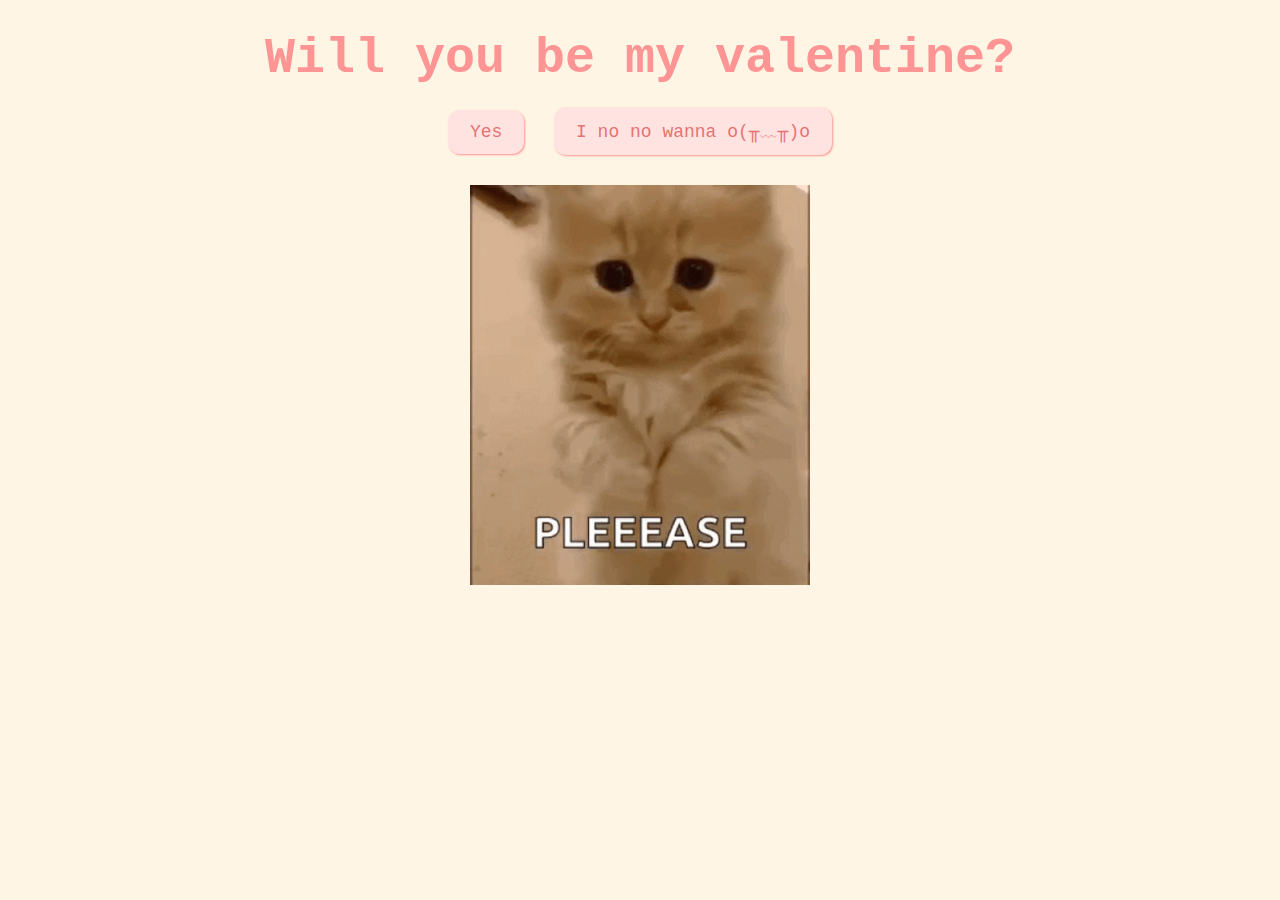
==== index.html @ ccf99797 "Changes_1" ====
<!DOCTYPE html>
<html lang="en">
  <head>
    <meta charset="UTF-8" />
    <meta name="viewport" content="width=device-width, initial-scale=1.0" />
    <title>Be My Valentine</title>
    <link rel="stylesheet" href="css/valentine.css" />
  </head>
  <body>
    <div id="valentineQuestion"><b>Will you be my valentine?</b></div>
    <button class="answerButton" onclick="location.href='thankyou.html'">
      Yes
    </button>
    <button class="answerButton" id="noButton">I no no wanna o(╥﹏╥)o</button>
    <br />
    <img src="cat.gif" alt="cat asking question" class="responsive" />

    <script>
      document
        .getElementById("noButton")
        .addEventListener("click", function () {
          var yesButton = document.querySelector(
            'button[onclick*="thankyou.html"]'
          );
          var currentFontSize = parseInt(
            window.getComputedStyle(yesButton).fontSize
          );
          yesButton.style.fontSize = currentFontSize + 10 + "px"; // Increase font size by 5px
        });
    </script>
  </body>
</html>
---- css/valentine.css ----
body {
  text-align: center;
  margin-top: 30px;
  font-family: "Courier";
  background-color: #fff5e4;
  color: #ff9494;
}

img {
  height: 400px;
  width: auto;
  padding: 10px;
}

#valentineQuestion {
  font-size: 50px;
  margin-bottom: 10px;
}
.answerButton {
  padding: 10px 20px;
  font-size: 18px;
  cursor: pointer;
  margin: 10px;
  font-family: "courier";
  margin-bottom: 20px;
  background-color: #ffe3e1;
  color: #e67373;
  border-radius: 12px;
  border: 2px solid #ffe3e1;
  box-shadow: 1px 1px 2px #ff9494;
  transition: 0.3s;
}

.answerButton:hover {
  background-color: #ff9494;
  color: #ffe3e1;
  border: 2px solid #ff9494;
  box-shadow: 1px 1px 2px #ffe3e1;
}
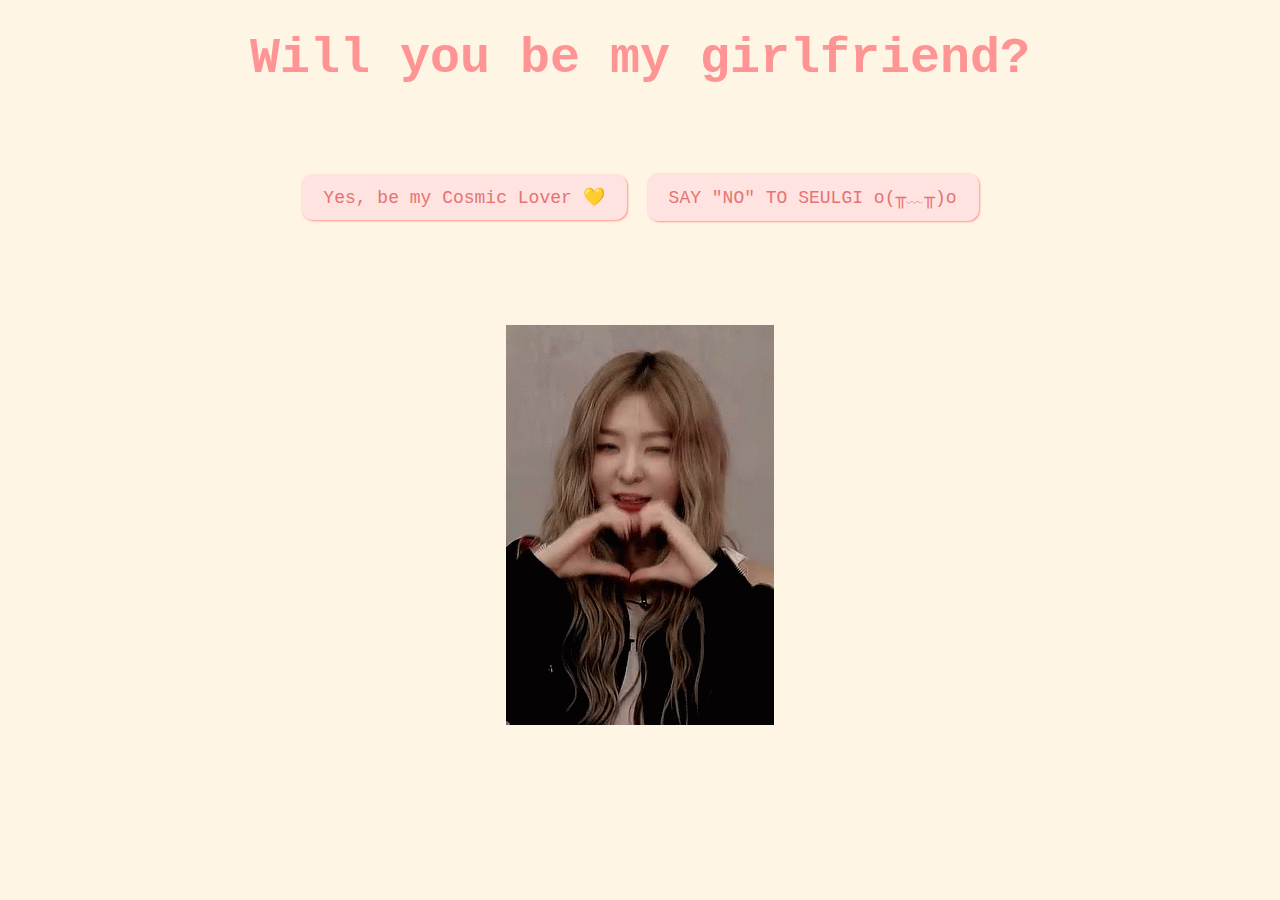
==== commit c45feb0c: "Jan 5 - 3 AM progress" ====
--- a/index.html
+++ b/index.html
@@ -1,32 +1,76 @@
 <!DOCTYPE html>
 <html lang="en">
-  <head>
+<head>
     <meta charset="UTF-8" />
     <meta name="viewport" content="width=device-width, initial-scale=1.0" />
     <title>Be My Valentine</title>
     <link rel="stylesheet" href="css/valentine.css" />
-  </head>
-  <body>
-    <div id="valentineQuestion"><b>Will you be my valentine?</b></div>
-    <button class="answerButton" onclick="location.href='thankyou.html'">
-      Yes
-    </button>
-    <button class="answerButton" id="noButton">I no no wanna o(╥﹏╥)o</button>
+    <style>
+        .container {
+            display: flex;
+            justify-content: center;
+            align-items: center;
+            position: relative; /* Ensure positioning context for absolute positioning */
+            height: 200px; /* Set a fixed height to limit the movement area of the buttons */
+        }
+
+        .answerButton {
+            margin: 10px;
+            position: relative; /* Ensure buttons are positioned relative to the container */
+        }
+    </style>
+</head>
+<body>
+    <div id="valentineQuestion"><b>Will you be my girlfriend?</b></div>
+    <div class="container">
+        <button class="answerButton" id="yesButton" onclick="location.href='thankyou.html'">
+            Yes, be my Cosmic Lover 💛
+        </button>
+        <button class="answerButton" id="noButton">SAY "NO" TO SEULGI o(╥﹏╥)o</button>
+    </div>
     <br />
-    <img src="cat.gif" alt="cat asking question" class="responsive" />
+    <img src="seulgi.gif" alt="cat asking question" class="responsive" />
 
     <script>
-      document
-        .getElementById("noButton")
-        .addEventListener("click", function () {
-          var yesButton = document.querySelector(
-            'button[onclick*="thankyou.html"]'
-          );
-          var currentFontSize = parseInt(
-            window.getComputedStyle(yesButton).fontSize
-          );
-          yesButton.style.fontSize = currentFontSize + 10 + "px"; // Increase font size by 5px
+        var noButtonTexts = [
+            "YOU MONSTER!!! I CAN'T BELIEVE YOU SAID NO D:",
+            "HOW COULD YOU?!",
+            "ARE YOU SURE? REALLY?",
+            "WHY WOULD YOU DO THIS? :(",
+            "SHE'S JUST A BABY",
+            "PLEASE, RECONSIDER...",
+            "I just said please :/",
+            "You're having a fun time clicking the button, huh?",
+            "PLS STOP HARRASSING THE BUTTON",
+            "POLICE! POLICE! POLICE",
+            "The button is tired... just say yes PLEASE T_T"
+        ];
+        var noButtonClickCount = 0;
+
+        document.getElementById("noButton").addEventListener("click", function () {
+            var noButton = document.getElementById("noButton");
+
+            // Change the text of the "No" button
+            noButton.textContent = noButtonTexts[noButtonClickCount];
+            
+            if (noButtonClickCount < noButtonTexts.length - 1) {
+                noButtonClickCount++;
+                
+                // Generate random positions within the container
+                var container = document.querySelector('.container');
+                var containerRect = container.getBoundingClientRect();
+                var maxX = containerRect.width - noButton.offsetWidth;
+                var maxY = containerRect.height - noButton.offsetHeight;
+
+                var randomX = Math.floor(Math.random() * maxX);
+                var randomY = Math.floor(Math.random() * maxY);
+
+                // Set new position
+                noButton.style.position = 'absolute';
+                noButton.style.left = randomX + 'px';
+                noButton.style.top = randomY + 'px';
+            }
         });
     </script>
-  </body>
+</body>
 </html>
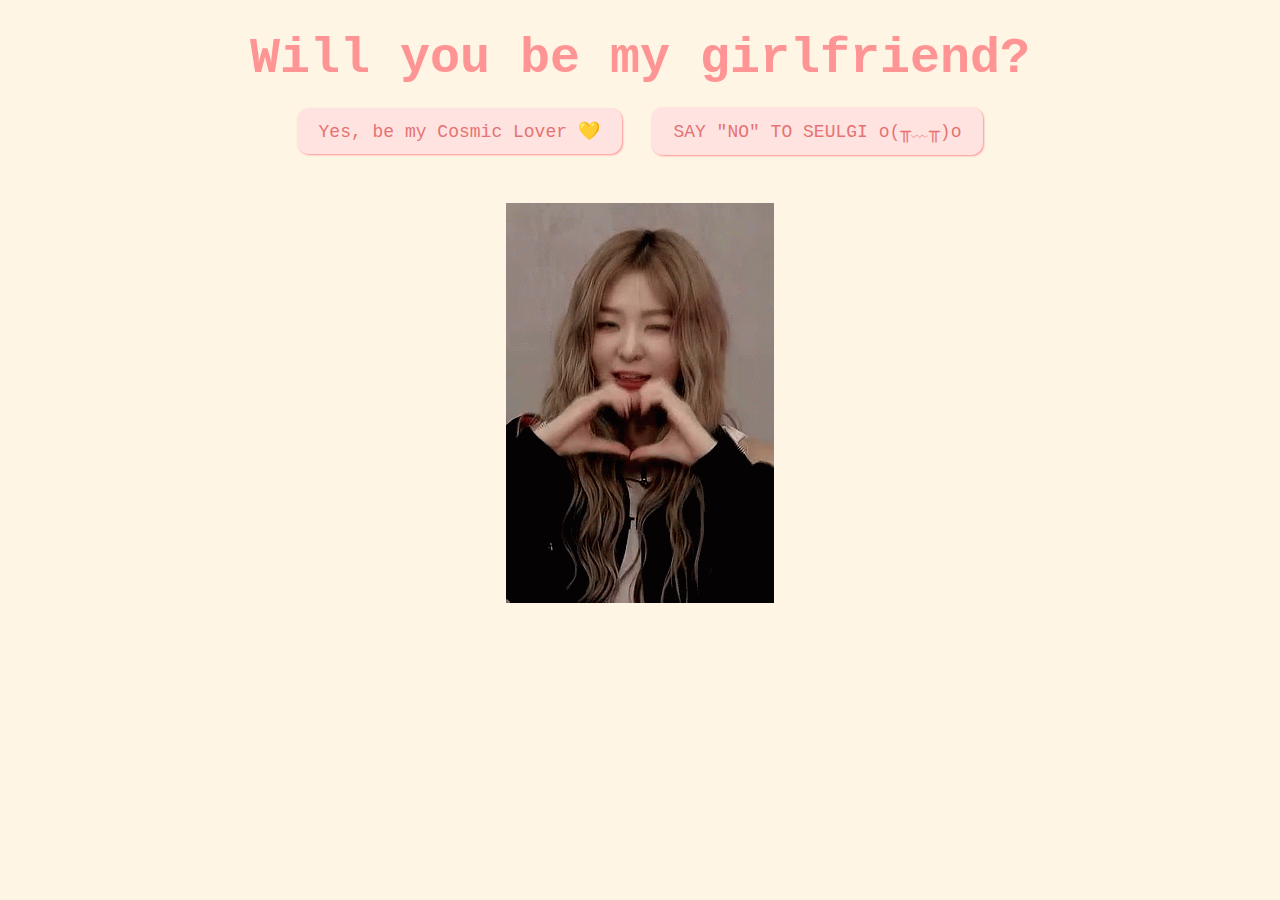
==== commit 14a37f20: "Aug 6 - 3 AM changes" ====
--- a/index.html
+++ b/index.html
@@ -1,24 +1,10 @@
 <!DOCTYPE html>
 <html lang="en">
 <head>
-    <meta charset="UTF-8" />
-    <meta name="viewport" content="width=device-width, initial-scale=1.0" />
-    <title>Be My Valentine</title>
-    <link rel="stylesheet" href="css/valentine.css" />
-    <style>
-        .container {
-            display: flex;
-            justify-content: center;
-            align-items: center;
-            position: relative; /* Ensure positioning context for absolute positioning */
-            height: 200px; /* Set a fixed height to limit the movement area of the buttons */
-        }
-
-        .answerButton {
-            margin: 10px;
-            position: relative; /* Ensure buttons are positioned relative to the container */
-        }
-    </style>
+    <meta charset="UTF-8">
+    <meta name="viewport" content="width=device-width, initial-scale=1.0">
+    <title>Be My Girlfriend?</title>
+    <link rel="stylesheet" href="css/valentine.css">
 </head>
 <body>
     <div id="valentineQuestion"><b>Will you be my girlfriend?</b></div>
@@ -28,8 +14,8 @@
         </button>
         <button class="answerButton" id="noButton">SAY "NO" TO SEULGI o(╥﹏╥)o</button>
     </div>
-    <br />
-    <img src="seulgi.gif" alt="cat asking question" class="responsive" />
+    <br>
+    <img src="seulgi.gif" alt="cat asking question" class="responsive">
 
     <script>
         var noButtonTexts = [
@@ -50,13 +36,11 @@
         document.getElementById("noButton").addEventListener("click", function () {
             var noButton = document.getElementById("noButton");
 
-            // Change the text of the "No" button
             noButton.textContent = noButtonTexts[noButtonClickCount];
             
             if (noButtonClickCount < noButtonTexts.length - 1) {
                 noButtonClickCount++;
                 
-                // Generate random positions within the container
                 var container = document.querySelector('.container');
                 var containerRect = container.getBoundingClientRect();
                 var maxX = containerRect.width - noButton.offsetWidth;
@@ -65,7 +49,6 @@
                 var randomX = Math.floor(Math.random() * maxX);
                 var randomY = Math.floor(Math.random() * maxY);
 
-                // Set new position
                 noButton.style.position = 'absolute';
                 noButton.style.left = randomX + 'px';
                 noButton.style.top = randomY + 'px';
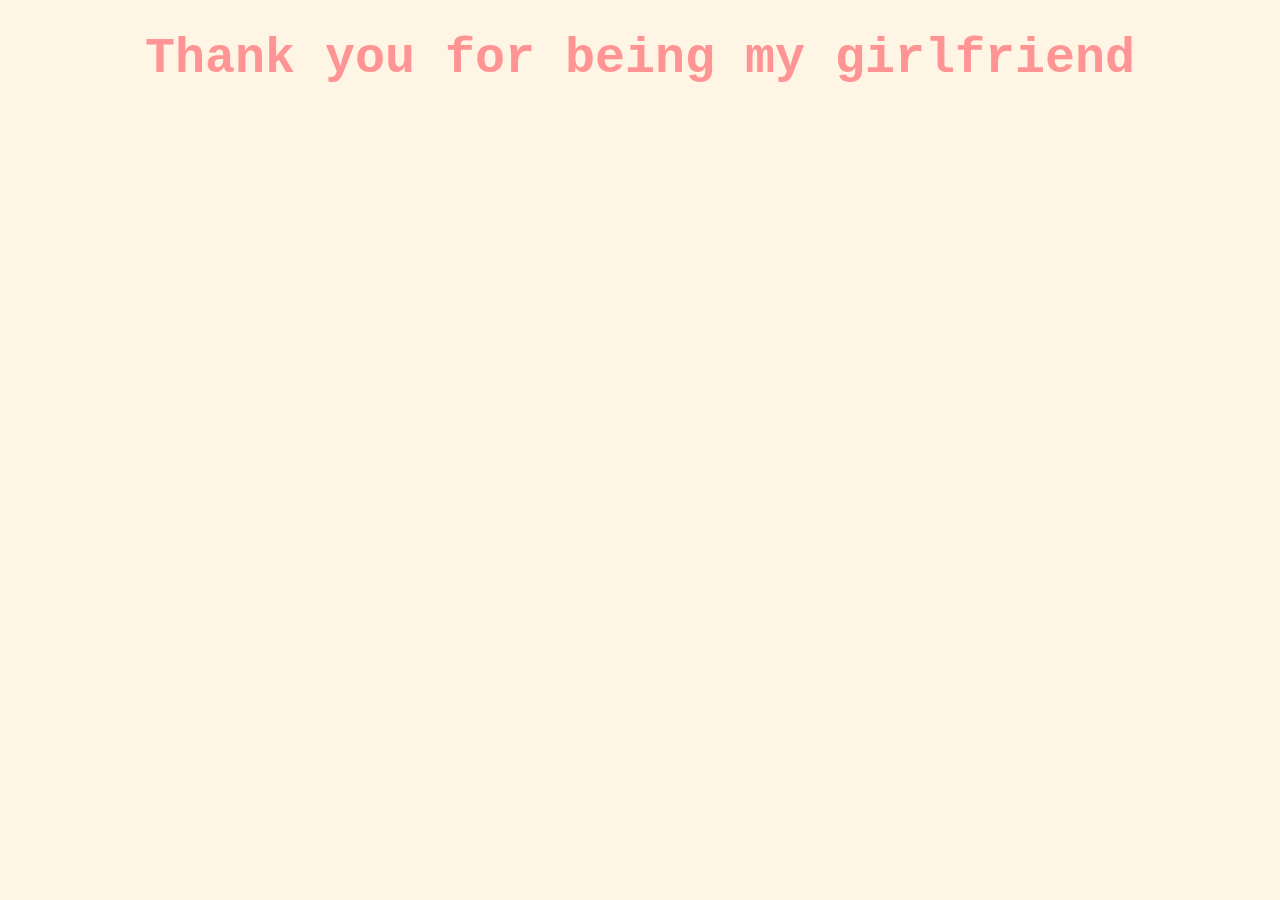
==== commit 9d2488e4: "changes 12:00 AM" ====
--- a/index.html
+++ b/index.html
@@ -1,59 +1,62 @@
 <!DOCTYPE html>
 <html lang="en">
-<head>
-    <meta charset="UTF-8">
-    <meta name="viewport" content="width=device-width, initial-scale=1.0">
-    <title>Be My Girlfriend?</title>
-    <link rel="stylesheet" href="css/valentine.css">
-</head>
-<body>
-    <div id="valentineQuestion"><b>Will you be my girlfriend?</b></div>
-    <div class="container">
-        <button class="answerButton" id="yesButton" onclick="location.href='thankyou.html'">
-            Yes, be my Cosmic Lover 💛
-        </button>
-        <button class="answerButton" id="noButton">SAY "NO" TO SEULGI o(╥﹏╥)o</button>
+  <head>
+    <meta charset="UTF-8" />
+    <meta name="viewport" content="width=device-width, initial-scale=1.0" />
+    <title>Document</title>
+    <link rel="stylesheet" href="css/start.css" />
+  </head>
+  <body>
+    <div id="thankyou"><b>Thank you for being my girlfriend</b></div>
+    <div class="flower">
+      <div class="f-wrapper">
+        <div class="flower__line"></div>
+        <div class="f">
+          <div class="flower__leaf flower__leaf--1"></div>
+          <div class="flower__leaf flower__leaf--2"></div>
+          <div class="flower__leaf flower__leaf--3"></div>
+          <div class="flower__leaf flower__leaf--4"></div>
+          <div class="flower__leaf flower__leaf--5"></div>
+          <div class="flower__leaf flower__leaf--6"></div>
+          <div class="flower__leaf flower__leaf--7"></div>
+          <div
+            class="flower__leaf flower__leaf--8 flower__fall-down--yellow"
+          ></div>
+        </div>
+      </div>
+
+      <div class="f-wrapper f-wrapper--2">
+        <div class="flower__line"></div>
+        <div class="f">
+          <div class="flower__leaf flower__leaf--1"></div>
+          <div class="flower__leaf flower__leaf--2"></div>
+          <div class="flower__leaf flower__leaf--3"></div>
+          <div class="flower__leaf flower__leaf--4"></div>
+          <div class="flower__leaf flower__leaf--5"></div>
+          <div class="flower__leaf flower__leaf--6"></div>
+          <div class="flower__leaf flower__leaf--7"></div>
+          <div
+            class="flower__leaf flower__leaf--8 flower__fall-down--pink"
+          ></div>
+        </div>
+      </div>
+
+      <div class="f-wrapper f-wrapper--3">
+        <div class="flower__line"></div>
+        <div class="f">
+          <div class="flower__leaf flower__leaf--1"></div>
+          <div class="flower__leaf flower__leaf--2"></div>
+          <div class="flower__leaf flower__leaf--3"></div>
+          <div class="flower__leaf flower__leaf--4"></div>
+          <div class="flower__leaf flower__leaf--5"></div>
+          <div class="flower__leaf flower__leaf--6"></div>
+          <div class="flower__leaf flower__leaf--7"></div>
+          <div
+            class="flower__leaf flower__leaf--8 flower__fall-down--purple"
+          ></div>
+        </div>
+      </div>
+      <div class="flower__glass"></div>
     </div>
-    <br>
-    <img src="seulgi.gif" alt="cat asking question" class="responsive">
-
-    <script>
-        var noButtonTexts = [
-            "YOU MONSTER!!! I CAN'T BELIEVE YOU SAID NO D:",
-            "HOW COULD YOU?!",
-            "ARE YOU SURE? REALLY?",
-            "WHY WOULD YOU DO THIS? :(",
-            "SHE'S JUST A BABY",
-            "PLEASE, RECONSIDER...",
-            "I just said please :/",
-            "You're having a fun time clicking the button, huh?",
-            "PLS STOP HARRASSING THE BUTTON",
-            "POLICE! POLICE! POLICE",
-            "The button is tired... just say yes PLEASE T_T"
-        ];
-        var noButtonClickCount = 0;
-
-        document.getElementById("noButton").addEventListener("click", function () {
-            var noButton = document.getElementById("noButton");
-
-            noButton.textContent = noButtonTexts[noButtonClickCount];
-            
-            if (noButtonClickCount < noButtonTexts.length - 1) {
-                noButtonClickCount++;
-                
-                var container = document.querySelector('.container');
-                var containerRect = container.getBoundingClientRect();
-                var maxX = containerRect.width - noButton.offsetWidth;
-                var maxY = containerRect.height - noButton.offsetHeight;
-
-                var randomX = Math.floor(Math.random() * maxX);
-                var randomY = Math.floor(Math.random() * maxY);
-
-                noButton.style.position = 'absolute';
-                noButton.style.left = randomX + 'px';
-                noButton.style.top = randomY + 'px';
-            }
-        });
-    </script>
-</body>
-</html>
+  </body>
+</html>--- a/css/start.css
+++ b/css/start.css
@@ -0,0 +1,35 @@
+body {
+    text-align: center;
+    margin-top: 30px;
+    font-family: "Courier";
+    background-color: #fff5e4;
+    color: #ff9494;
+  }
+  #thankyou {
+    font-size: 50px;
+    margin-bottom: 20px;
+  }
+  .rizz {
+    margin-bottom: 10 px;
+  }
+  .button {
+    padding: 10px 20px;
+    font-size: 18px;
+    cursor: pointer;
+    margin: 10px;
+    font-family: "courier";
+    margin-bottom: 20px;
+    background-color: #ffe3e1;
+    color: #e67373;
+    border-radius: 12px;
+    border: 2px solid #ffe3e1;
+    box-shadow: 1px 1px 2px #ff9494;
+    transition: 0.3s;
+  }
+  
+  .button:hover {
+    background-color: #ff9494;
+    color: #ffe3e1;
+    border: 2px solid #ff9494;
+    box-shadow: 1px 1px 2px #ffe3e1;
+  }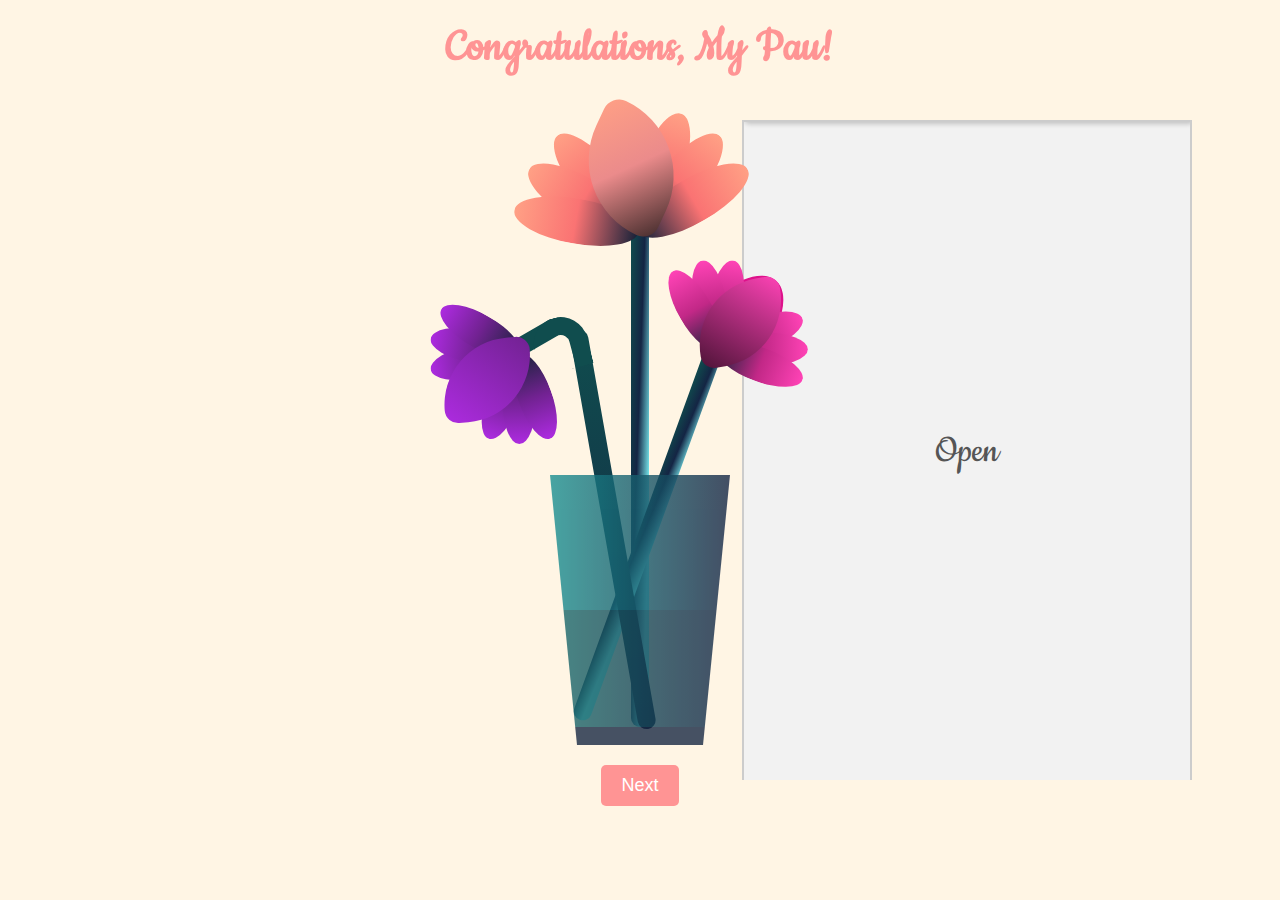
==== commit d7acc41e: "Changes 5 AM - Aug 8" ====
--- a/index.html
+++ b/index.html
@@ -1,62 +1,130 @@
 <!DOCTYPE html>
 <html lang="en">
-  <head>
+<head>
     <meta charset="UTF-8" />
     <meta name="viewport" content="width=device-width, initial-scale=1.0" />
-    <title>Document</title>
+    <title>Proposal</title>
     <link rel="stylesheet" href="css/start.css" />
-  </head>
-  <body>
-    <div id="thankyou"><b>Thank you for being my girlfriend</b></div>
+</head>
+<body>
+    <div id="thankyou"><b>Congratulations, My Pau!</b></div>
+
+    <!-- Envelope Container -->
+    <div class="envelope-container">
+        <div class="envelope">
+            <div class="flap"></div>
+            <div class="open-text">Open</div>
+            <div class="note">
+                <p>Dear Pau,</p>
+                <p>
+                    Congratulations on your boards! I am so proud of you. I made this website project just for you. 
+                    Here's a tulip flowervase because I can't give you one physically. I hope you accept this instead!
+                </p>
+                
+                <p>
+                    I remember a scene from Robin William's film "Good Will Hunting", where he discusses the correlation of love and regret. 
+                    Robin shares about little imperfect moments like how his late wife used to fart in her sleep. In analogy, I love how you tend to get 
+                    embarrassed when you do something cheesy or especially the time when you tried to feed me chicken and I fumbled it, it was so funny that we 
+                    talked about it afterwards to clear up the misunderstanding. Love isn't about perfection; its about cherishing the real, everyday moments, flaws 
+                    and all. He said, “People call these things imperfections, but they're not. Ah, that's the good stuff.”
+
+                </p>
+                    
+                <p> 
+                    Recalling about the moment we shared made me realized how much I value the time we've spent together, will all its imperfections. 
+                    The little, mundane moments - they are all special to me.
+                </p>
+
+                <p> 
+                    Sean, the other protagonist of the film, reflects on the perception of regret. He confronts Will that regrets doesn't come from the mistakes or
+                    the past we endured. Real regrets are about the missed opportunities, and the missed connections we don't make. He implies that true regrets
+                    come from not having loved at all. If I never met you, that would be a regret. If we never made up, that would be a regret. 
+                    If we never get to try, that would be regret.
+                </p>
+
+                <p>
+                    In closing this note, I want to say "here's to cherishing the moments that we have." I am grateful for every text and call we've shared, and I look forward
+                    to many more. Missing out in not trying this relationship of ours would be my greatest regret which is something I'd never I want to live with.
+                    I am thankful everyday that we didn't let that happen.
+                </p>
+
+                <p>
+                    "I'll love you until the last petal falls." P.S. You can click the petals!
+                </p>
+
+                <p class="move-to-side">
+                    With love, Mollen
+                </p>
+            </div>
+        </div>
+    </div>
+
     <div class="flower">
-      <div class="f-wrapper">
-        <div class="flower__line"></div>
-        <div class="f">
-          <div class="flower__leaf flower__leaf--1"></div>
-          <div class="flower__leaf flower__leaf--2"></div>
-          <div class="flower__leaf flower__leaf--3"></div>
-          <div class="flower__leaf flower__leaf--4"></div>
-          <div class="flower__leaf flower__leaf--5"></div>
-          <div class="flower__leaf flower__leaf--6"></div>
-          <div class="flower__leaf flower__leaf--7"></div>
-          <div
-            class="flower__leaf flower__leaf--8 flower__fall-down--yellow"
-          ></div>
+        <div class="f-wrapper">
+            <div class="flower__line"></div>
+            <div class="f">
+                <div class="flower__leaf flower__leaf--1" onclick="fall(this)"></div>
+                <div class="flower__leaf flower__leaf--2" onclick="fall(this)"></div>
+                <div class="flower__leaf flower__leaf--3" onclick="fall(this)"></div>
+                <div class="flower__leaf flower__leaf--4" onclick="fall(this)"></div>
+                <div class="flower__leaf flower__leaf--5" onclick="fall(this)"></div>
+                <div class="flower__leaf flower__leaf--6"></div>
+                <div class="flower__leaf flower__leaf--7" onclick="fall(this)"></div>
+                <div class="flower__leaf flower__leaf--8 flower__fall-down--yellow unfallable"></div>
+            </div>
         </div>
-      </div>
 
-      <div class="f-wrapper f-wrapper--2">
-        <div class="flower__line"></div>
-        <div class="f">
-          <div class="flower__leaf flower__leaf--1"></div>
-          <div class="flower__leaf flower__leaf--2"></div>
-          <div class="flower__leaf flower__leaf--3"></div>
-          <div class="flower__leaf flower__leaf--4"></div>
-          <div class="flower__leaf flower__leaf--5"></div>
-          <div class="flower__leaf flower__leaf--6"></div>
-          <div class="flower__leaf flower__leaf--7"></div>
-          <div
-            class="flower__leaf flower__leaf--8 flower__fall-down--pink"
-          ></div>
+        <div class="f-wrapper f-wrapper--2">
+            <div class="flower__line"></div>
+            <div class="f">
+                <div class="flower__leaf flower__leaf--1" onclick="fall(this)"></div>
+                <div class="flower__leaf flower__leaf--2" onclick="fall(this)"></div>
+                <div class="flower__leaf flower__leaf--3" onclick="fall(this)"></div>
+                <div class="flower__leaf flower__leaf--4" onclick="fall(this)"></div>
+                <div class="flower__leaf flower__leaf--5" onclick="fall(this)"></div>
+                <div class="flower__leaf flower__leaf--6" onclick="fall(this)"></div>
+                <div class="flower__leaf flower__leaf--7" onclick="fall(this)"></div>
+                <div class="flower__leaf flower__leaf--8 flower__fall-down--pink unfallable"></div>
+            </div>
         </div>
-      </div>
 
-      <div class="f-wrapper f-wrapper--3">
-        <div class="flower__line"></div>
-        <div class="f">
-          <div class="flower__leaf flower__leaf--1"></div>
-          <div class="flower__leaf flower__leaf--2"></div>
-          <div class="flower__leaf flower__leaf--3"></div>
-          <div class="flower__leaf flower__leaf--4"></div>
-          <div class="flower__leaf flower__leaf--5"></div>
-          <div class="flower__leaf flower__leaf--6"></div>
-          <div class="flower__leaf flower__leaf--7"></div>
-          <div
-            class="flower__leaf flower__leaf--8 flower__fall-down--purple"
-          ></div>
+        <div class="f-wrapper f-wrapper--3">
+            <div class="flower__line"></div>
+            <div class="f">
+                <div class="flower__leaf flower__leaf--1" onclick="fall(this)"></div>
+                <div class="flower__leaf flower__leaf--2" onclick="fall(this)"></div>
+                <div class="flower__leaf flower__leaf--3" onclick="fall(this)"></div>
+                <div class="flower__leaf flower__leaf--4" onclick="fall(this)"></div>
+                <div class="flower__leaf flower__leaf--5" onclick="fall(this)"></div>
+                <div class="flower__leaf flower__leaf--6" onclick="fall(this)"></div>
+                <div class="flower__leaf flower__leaf--7" onclick="fall(this)"></div>
+                <div class="flower__leaf flower__leaf--8 flower__fall-down--purple unfallable"></div>
+            </div>
         </div>
-      </div>
-      <div class="flower__glass"></div>
+        <div class="flower__glass"></div>
     </div>
-  </body>
-</html>+
+    <div class="button-wrapper">
+        <button class="button" type="button" onclick="goToNextPage()">Next</button>
+    </div>
+
+    <script>
+        function goToNextPage() {
+            window.location.href = "ask.html";
+        }
+        function fall(petal) {
+            if (!petal.classList.contains('unfallable')) {
+                petal.classList.add('fall-slow');
+            }
+        }
+
+        // Add event listener to the envelope
+        document.addEventListener("DOMContentLoaded", function() {
+            var envelope = document.querySelector('.envelope');
+            envelope.addEventListener('click', function() {
+                this.classList.toggle('open');
+            });
+        });
+    </script>
+</body>
+</html>
--- a/css/start.css
+++ b/css/start.css
@@ -1,35 +1,496 @@
+@import url('https://fonts.googleapis.com/css2?family=Cookie&display=swap');
+*,
+*::after,
+*::before {
+    padding: 0;
+    margin: 0;
+    box-sizing: border-box;
+}
+
+:root {
+    --color-bg: linear-gradient(to top,#010329,#000005);
+    --color-glass: linear-gradient(to left,#142544,#1a9092);
+    --color-water: linear-gradient(to left,#142544,#1b6d6e);
+}
+
 body {
+    background-color: #FFF5E4;
+    min-height: 100vh;
+    display: flex;
+    flex-direction: column;
+    align-items: center;
+    justify-content: flex-start;
+    overflow: hidden;
+    color: #FF9494;
+    font-family: 'Courier New', Courier, monospace;
+}
+
+#thankyou {
+    font-family: 'Cookie', cursive;
+    width: 100%;
     text-align: center;
-    margin-top: 30px;
-    font-family: "Courier";
-    background-color: #fff5e4;
-    color: #ff9494;
-  }
-  #thankyou {
+    margin-top: 20px;
+    z-index: 1000;
+    position: relative;
+    margin-bottom: 400px;
     font-size: 50px;
-    margin-bottom: 20px;
-  }
-  .rizz {
-    margin-bottom: 10 px;
-  }
-  .button {
+}
+
+.move-to-side {
+    align-self: flex-end; /* Align these elements to the right */
+    text-align: right; /* Ensure the text inside is right-aligned */
+    width: 100%; /* Ensure the paragraph takes full width */
+}
+
+.move-to-center {
+    align-self: center;
+    text-align: center;
+    width: 100%;
+}
+
+/* Envelope styles */
+.envelope {
+    position: relative;
+    width: 450px; /* Adjust width to fit the larger note */
+    height: 660px; /* Adjust height to fit the larger note */
+    background: #f2f2f2;
+    border: 2px solid #ccc;
+    border-bottom: none;
+    overflow: hidden;
+    cursor: pointer;
+}
+
+.envelope .flap {
+    position: absolute;
+    top: -100px; /* Adjust top position */
+    left: 0;
+    width: 100%;
+    height: 100px; /* Adjust height to match the envelope */
+    background: #ccc;
+    border-bottom: 2px solid #ccc;
+    transform-origin: top;
+    transform: rotateX(0deg);
+    transition: transform 1s;
+}
+
+.envelope .note {
+    position: absolute;
+    top: 0;
+    left: 0;
+    width: 450px; /* Ensure it fits within the envelope */
+    height: 660px; /* Ensure it fits within the envelope */
+    background: white;
+    padding: 20px; /* Increase padding */
+    box-sizing: border-box;
+    transform: translateY(-100%);
+    transition: transform 1s;
+    font-family: 'Baskerville';
+    font-size: 14.5px; /* Increase font size */
+}
+
+.envelope .open-text {
+    position: absolute;
+    top: 50%;
+    left: 50%;
+    transform: translate(-50%, -50%);
+    font-family: 'Cookie';
+    font-size: 40px;
+    color: #555;
+}
+
+.envelope.open .flap {
+    transform: rotateX(180deg);
+}
+
+.envelope.open .note {
+    transform: translateY(0);
+}
+
+.envelope.open .open-text {
+    display: none;
+}
+
+.note p {
+    margin: 0 0 10px;
+    word-wrap: break-word;
+}
+
+.envelope-container {
+    position: absolute;
+    left: 75.55%; /* Center horizontally */
+    top: 50%; /* Adjust vertical position relative to the flower vase */
+    transform: translate(-50%, -50%);
+}
+
+
+.flower {
+    position: relative;
+}
+
+.flower__glass {
+    width: 20vmin;
+    height: 30vmin;
+    background-image: var(--color-glass);
+    clip-path: polygon(0 0, 100% 0, 85% 100%, 15% 100%);
+    opacity: .8;
+    position: relative;
+}
+
+.flower__glass::after {
+    content: '';
+    position: absolute;
+    bottom: 0;
+    left: 0;
+    background-color: #182843;
+    width: 100%;
+    height: 2vmin;
+}
+
+.flower__glass::before {
+    content: '';
+    position: absolute;
+    bottom: 0;
+    left: 0;
+    background-image: var(--color-water);
+    width: 100%;
+    height: 15vmin;
+}
+
+.f-wrapper {
+    position: absolute;
+    left: 45%;
+    bottom: 2vmin;
+}
+
+.f-wrapper--2 {
+    left: 50%;
+    bottom: 5%;
+    transform-origin: 10% left;
+    transform: rotate(20deg);
+}
+
+.f-wrapper--3 {
+    left: 30%;
+    bottom: 5%;
+    transform-origin: 10% left;
+    transform: rotate(-10deg);
+}
+
+.f-wrapper--3 .flower__line {
+    height: 45vmin;
+    position: relative;
+}
+
+.f-wrapper--3 .flower__line::after {
+    content: '';
+    position: absolute;
+    left: 0;
+    top: 0;
+    width: 6vmin;
+    height: 6vmin;
+    transform: translate(-69%, -30%) rotate(-5deg);
+    border-radius: 10vmin 10vmin 0 0;
+    border: 2vmin solid #104d4e;
+    border-bottom: transparent;
+    border-left: transparent;
+}
+
+.f-wrapper--3 .flower__line::before {
+    content: '';
+    position: absolute;
+    left: -40%;
+    top: -1%;
+    width: 6vmin;
+    height: 2vmin;
+    transform-origin: right;
+    transform: translate(-100%, -80%) rotate(-20deg);
+    background-color: #104d4e;
+    border-radius: 2vmin;
+}
+
+.f-wrapper--3 .flower__line {
+    background-image: linear-gradient(to top, #142544, #104d4e);
+}
+
+.f-wrapper--2 .flower__line {
+    height: 45vmin;
+}
+
+.f-wrapper--2 .f {
+    transform: translateX(-50%) rotate(20deg);
+}
+
+.f-wrapper--3 .f {
+    transform: translate(-350%, -50%) rotate(-120deg);
+}
+
+.f-wrapper--2 .flower__leaf:not(:first-child) {
+    width: 3.8vmin;
+    height: 10vmin;
+    background-image: linear-gradient(to bottom, #ff43b6, #c22887, #1a233a 99%);
+}
+
+.f-wrapper--3 .flower__leaf:not(:first-child) {
+    width: 3.8vmin;
+    height: 10vmin;
+    background-image: linear-gradient(to bottom, #ad2be0, #712291, #1a233a 99%);
+}
+
+.f-wrapper--3 .flower__leaf--1 {
+    width: 8vmin;
+    height: 10vmin;
+    bottom: 2vmin;
+    background-color: #ad2be0;
+}
+
+.f-wrapper--2 .flower__leaf--1 {
+    width: 8vmin;
+    height: 10vmin;
+    bottom: 2vmin;
+    background-color: #de118b;
+}
+
+.f-wrapper--2 .f .flower__leaf--8 {
+    width: 10vmin;
+    height: 9vmin;
+    bottom: 3vmin;
+    left: -30%;
+    transform: rotate(-50deg);
+    background-image: linear-gradient(to left bottom, #ff43b6, #4d1337);
+}
+
+.f-wrapper--3 .f .flower__leaf--8 {
+    width: 10vmin;
+    height: 9vmin;
+    left: -10% !important;
+    background-image: linear-gradient(to left bottom, #ad2be0, #712291);
+}
+
+.flower__line {
+    width: 2vmin;
+    height: 56vmin;
+    background-image: linear-gradient(to left top, #82fdff 20%, #142544, #104d4e);
+    border-radius: 4vmin;
+}
+
+.f {
+    position: absolute;
+    top: 1vmin;
+    left: 50%;
+    transform: translateX(-50%) rotate(-10deg);
+    width: 2vmin;
+    height: 2vmin;
+}
+
+.flower__leaf {
+    position: absolute;
+    left: 50%;
+    bottom: 2vmin;
+    transform: translateX(-50%);
+    width: 5vmin;
+    height: 14vmin;
+    background-image: linear-gradient(to bottom, #ffa085, #fa7373, #1a233a 99%);
+    clip-path: ellipse(50% 50% at 50% 50%);
+    transform-origin: center bottom;
+    animation: open-flower 2s 1s backwards;
+}
+
+.flower__leaf--1 {
+    width: 10vmin;
+    height: 12vmin;
+    bottom: 3vmin;
+    border-radius: 50% 50% 50% 50% / 80% 80% 20% 20%;
+    background-color: #e24f5f;
+    background-image: none;
+    animation: open-flower-middle 1.4s 1s backwards;
+}
+
+.flower__leaf--2 {
+    transform: translateX(-50%) rotate(-30deg);
+}
+
+.flower__leaf--3 {
+    transform: translateX(-50%) rotate(-50deg);
+}
+
+.flower__leaf--4 {
+    transform: translateX(-50%) rotate(-70deg);
+}
+
+.flower__leaf--5 {
+    transform: translateX(-50%) rotate(30deg);
+}
+
+.flower__leaf--6 {
+    transform: translateX(-50%) rotate(50deg);
+}
+
+.flower__leaf--7 {
+    transform: translateX(-50%) rotate(70deg);
+}
+
+.flower__leaf--8 {
+    width: 13vmin;
+    height: 11vmin;
+    bottom: 6vmin;
+    left: -30%;
+    border-radius: none;
+    clip-path: none;
+    border-radius: 10vmin 2vmin 10vmin 2vmin;
+    transform: rotate(-55deg);
+    background-image: linear-gradient(to left bottom, #ffa085, #eb8b8b, #492f2f 98%);
+}
+
+.flower__fall-down--yellow {
+    animation: flower-fall-down-yellow 8s 1.2s linear forwards;
+}
+
+.flower__fall-down--pink {
+    animation: flower-fall-down-pink 5s 1.2s linear forwards;
+}
+
+.flower__fall-down--purple {
+    bottom: 4vmin;
+    animation: flower-fall-down-purple 6s 1.2s linear forwards, flower-falling 6s 7.2s linear infinite;
+}
+
+.note {
+    position: absolute;
+    top: 50%;
+    left: 20px;
+    background: #fff;
+    padding: 15px;
+    border-radius: 5px;
+    box-shadow: 0 2px 5px rgba(0, 0, 0, 0.2);
+    font-family: 'Roboto', sans-serif;
+    font-size: 16px;
+    z-index: 10;
+    transform: translateY(-50%);
+    width: 200px;
+}
+
+.fall-slow {
+    animation: fallDownSlow 3s forwards;
+}
+
+@keyframes fallDownSlow {
+    to {
+        transform: translateY(100vh);
+        opacity: 1;
+    }
+}
+
+.unclickable {
+    cursor: default;
+}
+
+.button-wrapper {
+    text-align: center;
+    margin-top: 20px;
+}
+
+.button {
     padding: 10px 20px;
     font-size: 18px;
     cursor: pointer;
-    margin: 10px;
-    font-family: "courier";
-    margin-bottom: 20px;
-    background-color: #ffe3e1;
-    color: #e67373;
-    border-radius: 12px;
-    border: 2px solid #ffe3e1;
-    box-shadow: 1px 1px 2px #ff9494;
-    transition: 0.3s;
-  }
-  
-  .button:hover {
     background-color: #ff9494;
-    color: #ffe3e1;
-    border: 2px solid #ff9494;
-    box-shadow: 1px 1px 2px #ffe3e1;
-  }+    color: #fff;
+    border: none;
+    border-radius: 5px;
+    transition: background-color 0.3s ease;
+}
+
+.button:hover {
+    background-color: #ff6363;
+}
+
+@keyframes open-flower {
+    0% {
+        transform: translateX(-50%) rotate(0);
+    }
+}
+
+@keyframes open-flower-middle {
+    0% {
+        opacity: 0;
+        transform: translateX(-50%) scale(0);
+    }
+}
+
+@keyframes flower-fall-down-pink {
+    0% {
+        transform: rotate(-55deg);
+    }
+
+    50% {
+        transform: rotateX(-100deg);
+    }
+
+    100% {
+        transform: translate(2vmin, 28vmin);
+    }
+}
+
+@keyframes flower-fall-down-yellow {
+    0% {
+        transform: rotate(-55deg);
+    }
+
+    50% {
+        bottom: 3vmin;
+        transform: rotateX(-100deg);
+    }
+
+    100% {
+        transform: translate(2vmin, 70vmin) rotate(150deg);
+    }
+}
+
+@keyframes flower-fall-down-purple {
+    0% {
+        transform: rotate(-50deg);
+    }
+
+    25% {
+        bottom: 1vmin;
+        transform: rotateX(-100deg);
+        perspective: 0px;
+    }
+
+    50% {
+        perspective: 0px;
+        transform: translate(-30vmin, 2vmin) rotate(90deg);
+    }
+
+    75% {
+        perspective: 0px;
+        transform: translate(-34vmin, -2vmin);
+    }
+
+    100% {
+        transform-origin: center;
+        transform: translate(-34vmin, -2vmin) rotateY(-80deg) rotateX(35deg);
+    }
+}
+
+@keyframes flower-falling {
+    0%, 100% {
+        transform-origin: center;
+        transform: translate(-34vmin, -2vmin) rotateY(-80deg) rotateX(35deg);
+    }
+
+    25% {
+        transform-origin: center;
+        transform: translate(-34.4vmin, -2vmin) rotateY(-84deg) rotateX(35deg);
+    }
+
+    50% {
+        transform-origin: center;
+        transform: translate(-32vmin, -4.2vmin) rotateY(-80deg) rotateX(35deg);
+    }
+
+    75% {
+        transform-origin: center;
+        transform: translate(-36vmin, 1.1vmin) rotateY(-80deg) rotateX(35deg);
+    }
+}
